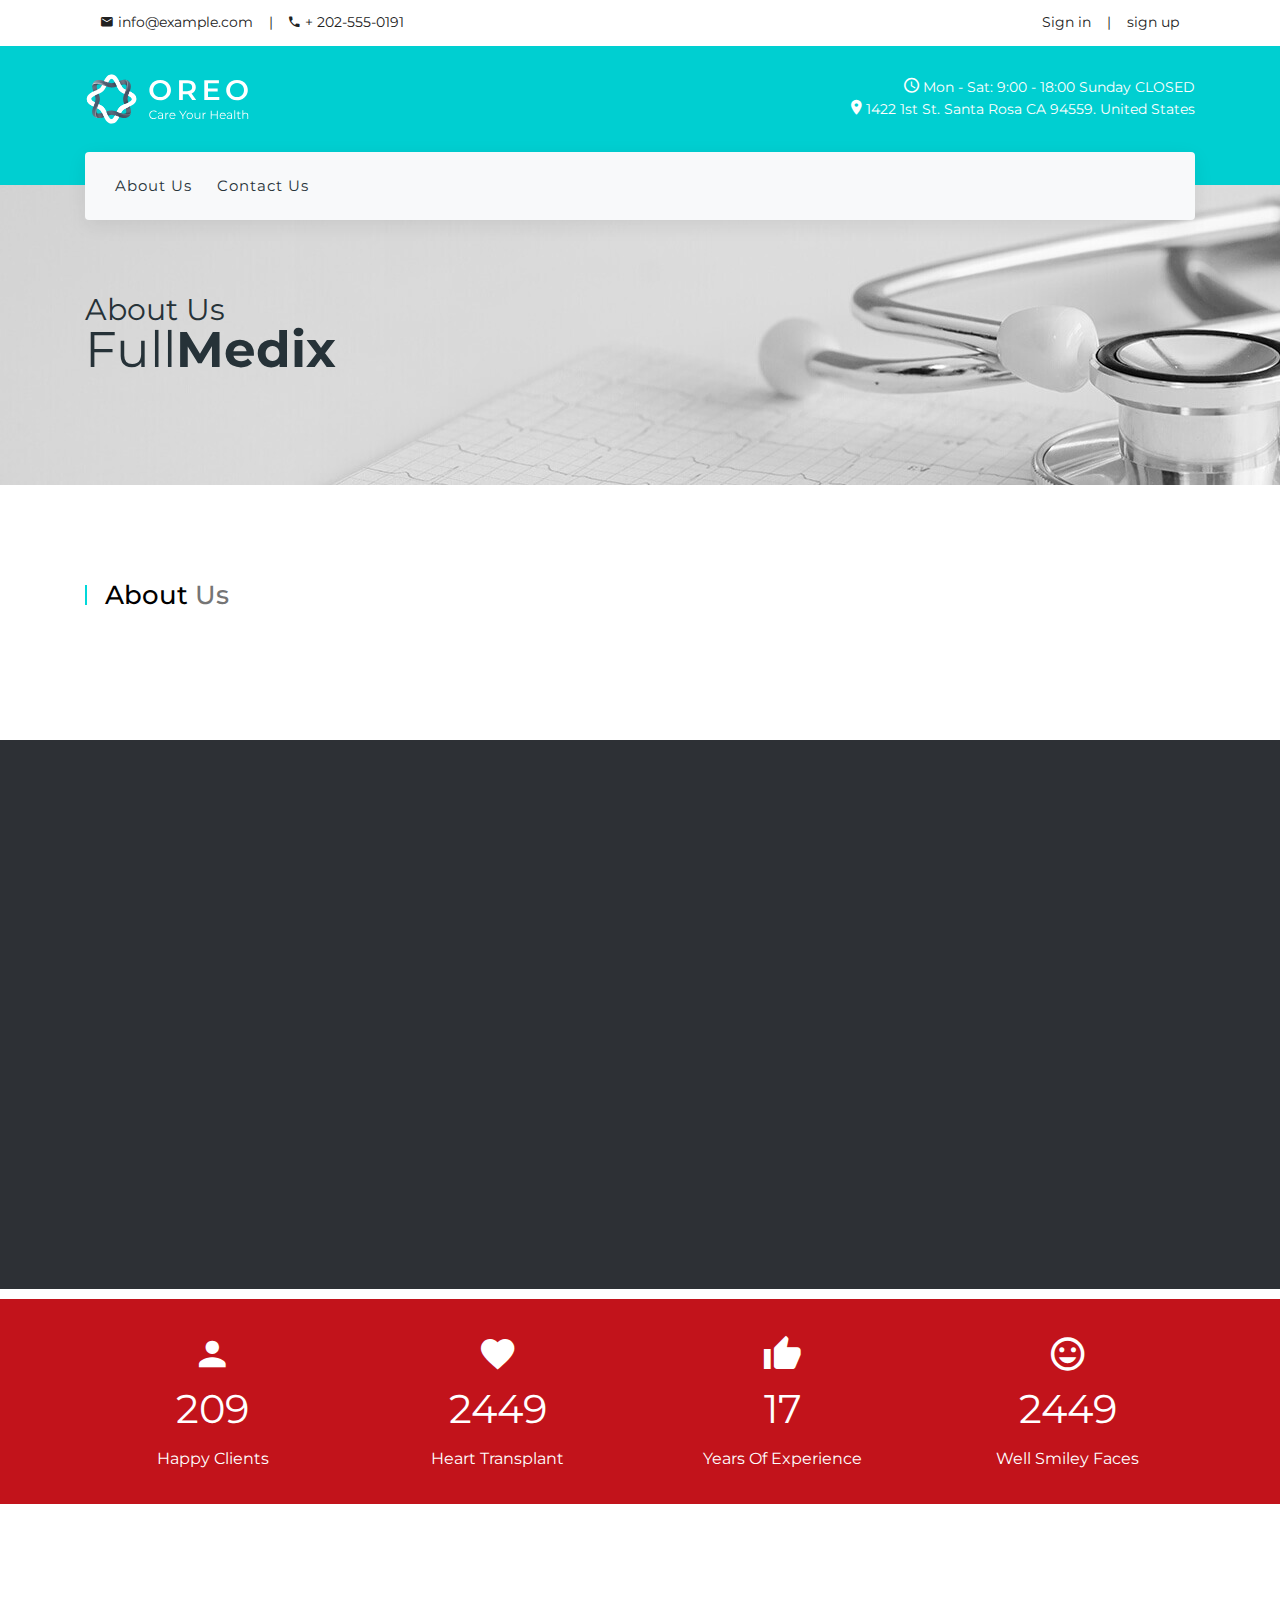
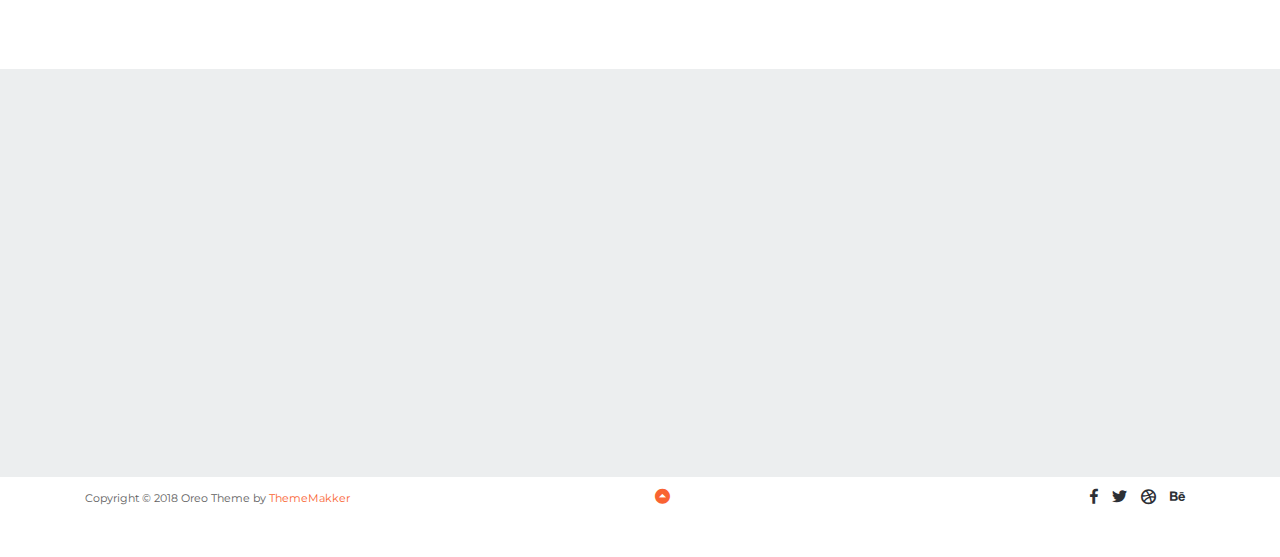
==== about/index.html @ 085fd7ec "initial commit" ====
<!doctype html>
<html class="no-js " lang="en">

<!-- Mirrored from thememakker.com/templates/oreo/hospital/front/about.html by HTTrack Website Copier/3.x [XR&CO'2014], Thu, 25 Jun 2020 07:25:25 GMT -->
<head>
    <meta charset="UTF-8">
    <meta name="viewport" content="width=device-width, initial-scale=1.0">
    <meta http-equiv="X-UA-Compatible" content="ie=edge">
    <title>:: FullMedix :: About</title>
    <link rel="icon" href="../favicon.ico">
    <!-- start linking -->
    <link rel="stylesheet" href="../assets/plugins/bootstrap/css/bootstrap.min.css">
    <link rel="stylesheet" href="../assets/plugins/aos/aos.min.css">
    <link rel="stylesheet" href="../assets/plugins/jvectormap/jquery-jvectormap-2.0.3.min.css"/>
    <link rel="stylesheet" href="../assets/css/main.css">
</head>
<body>
<div class="wrapper">
    <!-- start loading -->
    <div id="loading">
        <p>pleas wait page loading ...</p>
    </div>
    <div class="main_header">
        <section id="top-nav">
            <div class="container">
                <div class="top">
                    <div class="row">
                        <div class="col-lg-8">
                            <div class="left">
                                <ul class="list-unstyled m-b-0">
                                    <li><a href="#" class="btn btn-link"><i class="zmdi zmdi-email m-r-5"></i>info@example.com</a>
                                        <a href="#" class="btn btn-link"><i class="zmdi zmdi-phone m-r-5"></i>+
                                            202-555-0191</a>
                                    </li>
                                </ul>
                            </div>
                        </div>
                        <div class="col-lg-4">
                            <div class="text-right d-none d-lg-block">
                                <ul class="list-unstyled m-b-0">
                                    <li><a href="#" class="btn btn-link">Sign in</a> <a href="#" class="btn btn-link">sign
                                        up</a>
                                    </li>
                                </ul>
                            </div>
                        </div>
                    </div>
                </div>
            </div>
        </section>
        <header id="header">
            <div class="container">
                <div class="head">
                    <div class="row">
                        <div class="col-lg-5 col-sm-5">
                            <a href="/../hospital" class="navbar-brand"><img
                                    src="../assets/images/logo.svg"
                                    alt="logo"></a>
                        </div>
                        <div class="col-lg-7 col-sm-7">
                            <div class="text-right d-none d-md-block">
                                <p class="col-white m-b-0 p-t-5"><i class="zmdi zmdi-time"></i> Mon - Sat: 9:00 - 18:00
                                    Sunday CLOSED </p>
                                <p class="col-white m-b-0"><i class="zmdi zmdi-pin"></i> 1422 1st St. Santa Rosa CA
                                    94559.
                                    United States </p>
                            </div>
                        </div>
                    </div>
                </div>
            </div>
        </header>
        <div id="navbar" data-aos="fade-down">
            <div class="container">
                <nav class="navbar navbar-expand-lg navbar-light bg-light">
                    <button class="navbar-toggler navbar-toggler-right collapsed" type="button" data-toggle="collapse"
                            data-target="#navbarMenu" aria-expanded="false" aria-label="Toggle navigation"><span
                            class="navbar-toggler-icon"></span>
                    </button>
                    <div class="collapse navbar-collapse" id="navbarMenu">
                        <ul class="navbar-nav mr-auto">
                            <li class="nav-item"><a class="nav-link" href="about">About Us</a></li>
                         
                            <li class="nav-item"><a class="nav-link" href="../contact">Contact Us</a></li>
                           </ul>
                       
                    </div>
                </nav>
            </div>
        </div>
    </div>
    <!-- start hero -->
    <section id="hero">
        <div class="inner-banner" style="background-image:url(../assets/images/banner-about.jpg)">
            <div class="container">
                <h3 class="title">About Us<br><big>Full<strong>Medix</strong></big></h3>
            </div>
        </div>
    </section>

    <!-- Content Area -->
    <section class="main-section">

        <!-- About Us Section -->
        <div class="about-us-section">
            <div class="container">
                <div class="row">
                    <div class="section-title col-12" data-aos="fade-right">
                        <h2><span style="color: black;">About </span>Us</h2>
                        <!-- <p>Description text here...</p> -->
                    </div>
                </div>
                <!-- <div class="row justify-content-between">
                    <div class="col-md-4 col-sm-6">
                        <div class="box-img box-shadow" data-aos="fade-up">
                            <img src="../assets/images/about-page-img.jpg" alt="">
                            <span class="section-line" data-aos="fade-right"></span>
                        </div>
                    </div>
                    <div class="col-md-7 col-sm-6">
                        <div class="page-text">
                            <div class="section-top" data-aos="fade-up" data-aos-duration="4000">
                                <p><strong>Fullmedix</strong> is focused at providing high profile medical diagnostics service with unparallel global quality.</p>
                            </div>
                            <p data-aos="fade-up" data-aos-duration="4000">To provide safe, reliable and affordable medical diagnostics services that meets all applicable requirements to it’s clients with absolute commitment to continual improvement.</p>
                            <div class="mission-vision" data-aos="fade-up" data-aos-duration="4000">
                                <div class="grp-area mission">
                                    <i class="zmdi zmdi-favorite"></i>
                                    <h5>Our Mission</h5>
                                    <p>To provide diagnostic and Clinical Services comparable to best practices around the world.</p>
                                </div>
                                <div class="grp-area vision">
                                    <i class="zmdi zmdi-eye"></i>
                                    <h5>Our Vision</h5>
                                    <p>To be the most efficient and effective diagnostic firm in Africa, satisfying diverse medical needs.</p>
                                    <ul class="list-unstyled">
                                        <li>
                                            <i class="zmdi zmdi-thumb-up"></i>
                                            <p>Quality Policy.</p>
                                        </li>
                                        <li>
                                            <i class="zmdi zmdi-thumb-up"></i>
                                            <p>Certified.</p>
                                        </li>
                                    </ul>
                                </div>
                            </div>
                            <div class="opening-hours" data-aos="fade-up" data-aos-duration="4000">
                                <h6><i class="zmdi zmdi-time"></i> Opening Hours</h6>
                                <ul class="list-unstyled">
                                    <li>
                                        <label><i class="zmdi zmdi-chevron-right"></i> Saturday</label>
                                        <span>9:00 - 20:00</span>
                                    </li>
                                    <li>
                                        <label><i class="zmdi zmdi-chevron-right"></i> Sunday</label>
                                        <span>9:00 - 20:00</span>
                                    </li>
                                    <li>
                                        <label><i class="zmdi zmdi-chevron-right"></i> Monday - Friday</label>
                                        <span>9:00 - 20:00</span>
                                    </li>
                                </ul>
                            </div>
                        </div>
                    </div>
                </div> -->
            </div>
        </div>
        <!-- About Us Section -->

        <!-- Why choose us -->
        <div class="what-we-do">
            <div class="container">
                <div class="row">
                    <div class="section-title col-12" data-aos="fade-right">
                        <h2><span>Why </span>Choose Us</h2>
                        <!-- <p>Description text here...</p> -->
                    </div>
                </div>
                <div class="row">
                    <div class="col-md-4 col-sm-6">
                        <div class="what-we-box" data-aos="fade-right" data-aos-duration="5000">
                            <i class="zmdi zmdi-account-add"></i>
                            <h6>Qualified Experts</h6>
                            <p>We have a team of certified and qualitifed experts </p>
                        </div>
                    </div>
                    <div class="col-md-4 col-sm-6">
                        <div class="what-we-box" data-aos="fade-right" data-aos-duration="5000">
                            <i class="zmdi zmdi-collection-add"></i>
                            <h6>Blood Bank</h6>
                            <p>we offer blood bank services with best preservation and practices</p>
                        </div>
                    </div>
                    <div class="col-md-4 col-sm-6">
                        <div class="what-we-box" data-aos="fade-right" data-aos-duration="5000">
                            <i class="zmdi zmdi-hospital-alt"></i>
                            <h6>Modren Clinic</h6>
                            <p>well equipped clinic, with morden tools</p>
                        </div>
                    </div>
                    <div class="col-md-4 col-sm-6">
                        <div class="what-we-box" data-aos="fade-right" data-aos-duration="5000">
                            <i class="zmdi zmdi-thumb-up"></i>
                            <h6>Emergency</h6>
                            <p>We are superb in response to emergency cases</p>
                        </div>
                    </div>
                    <div class="col-md-4 col-sm-6">
                        <div class="what-we-box" data-aos="fade-right" data-aos-duration="5000">
                            <i class="zmdi zmdi-headset-mic"></i>
                            <h6>24x7 Service</h6>
                            <p>Our customer service unit is alsways available to respond to queries and guide through the neccessary processes.</p>
                        </div>
                    </div>
                    <div class="col-md-4 col-sm-6">
                        <div class="what-we-box" data-aos="fade-right" data-aos-duration="5000">
                            <i class="zmdi zmdi-shield-check"></i>
                            <h6>Health Care</h6>
                            <p>We strive for excellence, there by we give exceptional health care service</p>
                        </div>
                    </div>
                </div>
            </div>
        </div>
        <!-- Why choose us -->

        <!-- Fun Fact -->
        <div class="fun-fact">
            <div class="container">
                <div class="row">
                    <div class="col-lg-3 col-md-6 col-sm-6">
                        <div class="fun-fact-box text-center">
                            <i class="zmdi zmdi-account"></i>
                            <span class="counter timer" data-from="0" data-to="652" data-speed="2500" data-fresh-interval="700">652</span>
                            <p>Happy Clients</p>
                        </div>
                    </div>
                    <div class="col-lg-3 col-md-6 col-sm-6">
                        <div class="fun-fact-box text-center">
                            <i class="zmdi zmdi-favorite"></i>
                            <span class="counter timer" data-from="0" data-to="7652" data-speed="2500" data-fresh-interval="700">7652</span>
                            <p>Heart Transplant</p>
                        </div>
                    </div>
                    <div class="col-lg-3 col-md-6 col-sm-6">
                        <div class="fun-fact-box text-center">
                            <i class="zmdi zmdi-thumb-up"></i>
                            <span class="counter timer" data-from="0" data-to="52" data-speed="2500" data-fresh-interval="700">52</span>
                            <p>Years Of Experience</p>
                        </div>
                    </div>
                    <div class="col-lg-3 col-md-6 col-sm-6">
                        <div class="fun-fact-box text-center">
                            <i class="zmdi zmdi-mood"></i>
                            <span class="counter timer" data-from="0" data-to="7652" data-speed="2500" data-fresh-interval="700">7652</span>
                            <p>Well Smiley Faces</p>
                        </div>
                    </div>
                </div>
            </div>
        </div>
        <!-- Fun Fact -->

        <!-- Our Location -->
       
        <!-- Our Location -->

        <!-- Our Team -->
        <div class="our-team about-team">
            <div class="container">
                <!-- <div class="row justify-content-between">
                    <div class="section-title left col-lg-4" data-aos="fade-right">
                        <h2><span>Meet </span>Our Team</h2>
                        <p>Description text here...</p>
                    </div>
                    <div class="section-title right col-lg-8" data-aos="fade-left">
                        <p><span class="color-212121">Oreo Hospital</span> The wise man therefore always holds in these
                            matters to this principle of selection: he rejects pleasures to secure.</p>
                    </div>
                </div> -->
                <div class="row">
                    <!-- <div class="col-lg-3 col-md-6 col-sm-12">
                        <div class="team-box text-center" data-aos="flip-left" data-aos-easing="ease-out-cubic" data-aos-duration="5000">
                            <div class="doctor-pic"><img src="assets/images/team-member-01.png" alt="Dr. John"></div>
                            <div class="doctor-info">
                                <h4>Dr. John <span>Dentist</span></h4>
                                <ul class="clearfix">
                                    <li><a href="javascript:void(0);"><i class="zmdi zmdi-facebook"></i></a></li>
                                    <li><a href="javascript:void(0);"><i class="zmdi zmdi-twitter"></i></a></li>
                                    <li><a href="javascript:void(0);"><i class="zmdi zmdi-instagram"></i></a></li>
                                </ul>
                                <a class="btn btn-simple btn-primary btn-round" href="javascript:void(0);">View More</a>
                            </div>
                        </div>
                    </div> -->
                    <!-- <div class="col-lg-3 col-md-6 col-sm-12">
                        <div class="team-box text-center" data-aos="flip-left" data-aos-easing="ease-out-cubic" data-aos-duration="4000">
                            <div class="doctor-pic"><img src="assets/images/team-member-02.png" alt="Dr. Amelia"></div>
                            <div class="doctor-info">
                                <h4>Dr. Amelia <span>Gynecologist</span></h4>
                                <ul class="clearfix">
                                    <li><a href="javascript:void(0);"><i class="zmdi zmdi-twitter"></i></a></li>
                                    <li><a href="javascript:void(0);"><i class="zmdi zmdi-instagram"></i></a></li>
                                </ul>
                                <a class="btn btn-simple btn-primary btn-round" href="javascript:void(0);">View More</a>
                            </div>
                        </div>
                    </div> -->
                    <!-- <div class="col-lg-3 col-md-6 col-sm-12">
                        <div class="team-box text-center" data-aos="flip-left" data-aos-easing="ease-out-cubic" data-aos-duration="5000">
                            <div class="doctor-pic"><img src="assets/images/team-member-03.png" alt="Dr. Jack"></div>
                            <div class="doctor-info">
                                <h4>Dr. Jack <span>Audiology</span></h4>
                                <ul class="clearfix">
                                    <li><a href="javascript:void(0);"><i class="zmdi zmdi-facebook"></i></a></li>
                                    <li><a href="javascript:void(0);"><i class="zmdi zmdi-twitter"></i></a></li>
                                    <li><a href="javascript:void(0);"><i class="zmdi zmdi-instagram"></i></a></li>
                                    <li><a href="javascript:void(0);"><i class="zmdi zmdi-google-plus"></i></a></li>
                                </ul>
                                <a class="btn btn-simple btn-primary btn-round" href="javascript:void(0);">View More</a>
                            </div>
                        </div>
                    </div> -->
                    <!-- <div class="col-lg-3 col-md-6 col-sm-12">
                        <div class="team-box text-center" data-aos="flip-left" data-aos-easing="ease-out-cubic" data-aos-duration="3000">
                            <div class="doctor-pic"><img src="assets/images/team-member-04.png" alt="Dr. Charlie"></div>
                            <div class="doctor-info">
                                <h4>Dr. Charlie<span>Dentist</span></h4>
                                <ul class="clearfix">
                                    <li><a href="javascript:void(0);"><i class="zmdi zmdi-facebook"></i></a></li>
                                    <li><a href="javascript:void(0);"><i class="zmdi zmdi-twitter"></i></a></li>
                                    <li><a href="javascript:void(0);"><i class="zmdi zmdi-instagram"></i></a></li>
                                </ul>
                                <a class="btn btn-simple btn-primary btn-round" href="javascript:void(0);">View More</a>
                            </div>
                        </div>
                    </div> -->
                </div>
            </div>
        </div>
        <!-- Our Team -->

    </section>

    <!-- start footer -->
    <footer id="footer">
        <div class="container">
            <div class="row">
                <div class="col-lg-12">
                    <div class="form" data-aos="fade-up" data-aos-duration="3000">
                        <div class="row">
                            <div class="col-lg-4 col-md-4">
                                <div class="form-group m-b-0">
                                    <input type="text" value="" placeholder="your name" class="form-control">
                                </div>
                            </div>
                            <div class="col-lg-4 col-md-4">
                                <div class="form-group m-b-0">
                                    <input type="text" value="" placeholder="your email" class="form-control">
                                </div>
                            </div>
                            <div class="col-lg-4 col-md-4">
                                <button class="btn btn-primary btn-round btn-block margin-0">Submit</button>
                            </div>
                        </div>
                    </div>
                </div>
            </div>
            <div class="row" data-aos="fade-up">
                <div class="col-lg-4 col-md-12">
                    <div class="fcard about">
                        <h5 class="title">About Hospitals</h5>
                        <p>Bringing value to modern medicine in clinical diagnosis of human related diseases which is the primary and most effective source of healthcare delivery.</p>
                    </div>
                </div>
                <div class="col-lg-4 col-md-6">
                    <div class="fcard links">
                        <h5 class="title">Usefull Links</h5>
                        <div class="row">
                            <div class="col-6">
                                <ul class="list-unstyled">
                                    <li><a href="about.html">About Us</a></li>
                                    <li><a href="javascript:void(0);">Consultants</a></li>
                                    <li><a href="javascript:void(0);">Working Hours</a></li>
                                    <li><a href="javascript:void(0);">Procedures</a></li>
                                    <li><a href="javascript:void(0);">Special Offers</a></li>
                                </ul>
                            </div>
                            <div class="col-6">
                                <ul class="list-unstyled">
                                    <li><a href="javascript:void(0);">Services</a></li>
                                    <li><a href="javascript:void(0);">Healthy Foods</a></li>
                                    <li><a href="javascript:void(0);">Appointments</a></li>
                                    <li><a href="javascript:void(0);">Latest News</a></li>
                                    <li><a href="javascript:void(0);">Certificates</a></li>
                                </ul>
                            </div>
                        </div>
                    </div>
                </div>
                <div class="col-lg-4 col-md-6">
                    <div class="fcard contact links">
                        <h5 class="title">Contact Details</h5>
                        <ul class="list-unstyled">
                            <li><i class="zmdi zmdi-pin"></i>Park Drive, Varick Str NY 10012, USA</li>
                            <li><i class="zmdi zmdi-email"></i><a href="mailto:support@fullmedix.com">support@fullmedix.com</a>
                                </li>
                                <li><i class="zmdi zmdi-email"></i><a href="mailto:nfo@fullmedix.com"></a>info@fullmedix.com
                                </li>
                                
                            <li><i class="zmdi zmdi-phone"></i>(123) 0200 12345 & 7890</li>
                            <li><i class="zmdi zmdi-time"></i>Mon-Friday: 9am to 18pm</li>
                            <li><i class="zmdi zmdi-time"></i>Sat-Sunday: 10am to 16pm</li>
                        </ul>
                    </div>
                </div>
            </div>
        </div>
        <div class="copyright">
            <div class="container">
                <div class="row">
                    <div class="col-lg-6 col-md-6">
                        <small>Copyright &copy; 2018 Oreo Theme by <a href="http://thememakker.com/" target="_blank">ThemeMakker</a>
                        </small>
                    </div>
                    <div class="col-lg-2 col-md-2">
                        <div class="up"><a href="#header"><i class="zmdi zmdi-caret-up-circle"></i></a></div>
                    </div>
                    <div class="col-lg-4 col-md-4">
                        <div class="social float-md-right"><a href="#"><i class="zmdi zmdi-facebook m-r-10"></i></a> <a
                                href="#"><i class="zmdi zmdi-twitter m-r-10"></i></a> <a href="#"><i
                                class="zmdi zmdi-dribbble m-r-10"></i></a> <a href="#"><i
                                class="zmdi zmdi-behance m-r-10"></i></a></div>
                    </div>
                </div>
            </div>
        </div>
    </footer>
</div>
<!-- start screpting -->
<script src="../assets/bundles/libscripts.bundle.js"></script>

<script src="../assets/bundles/jvectormap.bundle.js"></script> <!-- JVectorMap Plugin Js -->

<script src="../assets/js/app.js"></script><!-- my js -->
<script src="../assets/js/countto.js"></script>
<script src="../assets/js/jvectormap.js"></script>
</body>

<!-- Mirrored from thememakker.com/templates/oreo/hospital/front/about.html by HTTrack Website Copier/3.x [XR&CO'2014], Thu, 25 Jun 2020 07:25:29 GMT -->
</html>
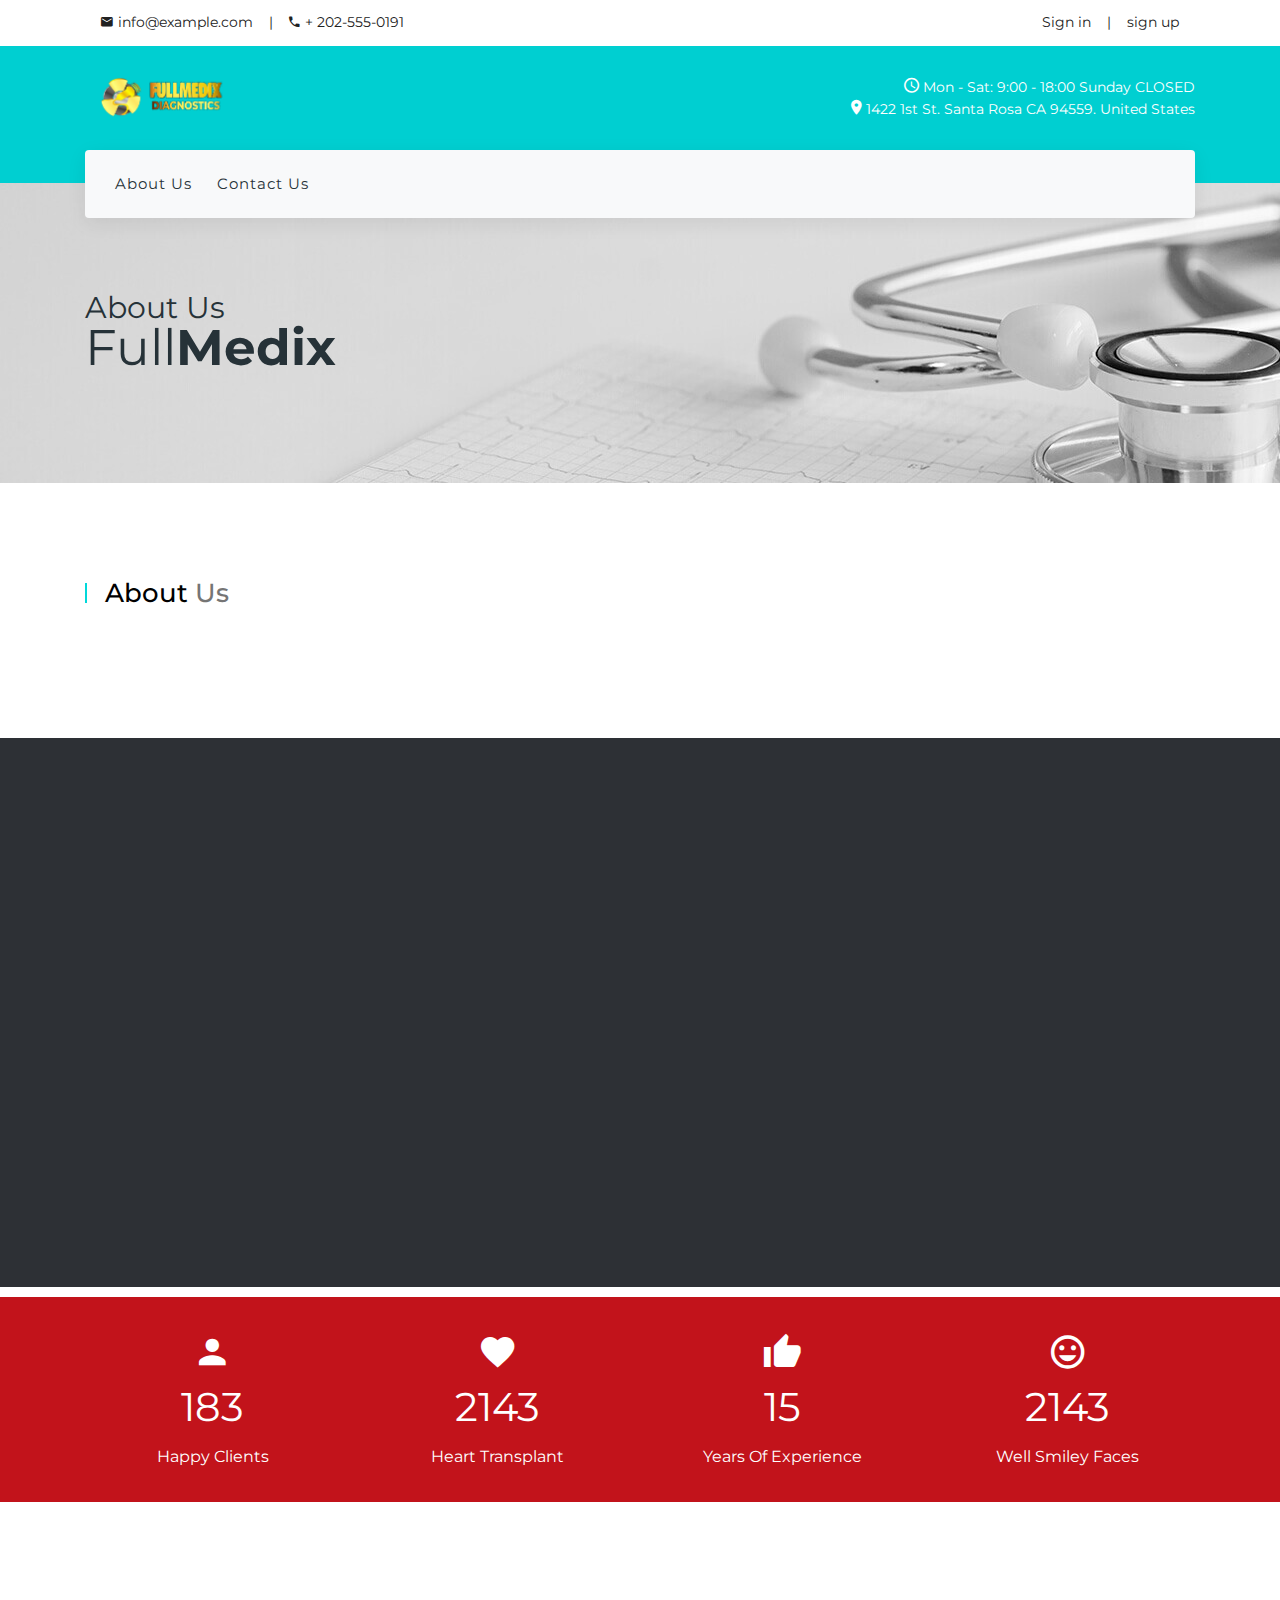
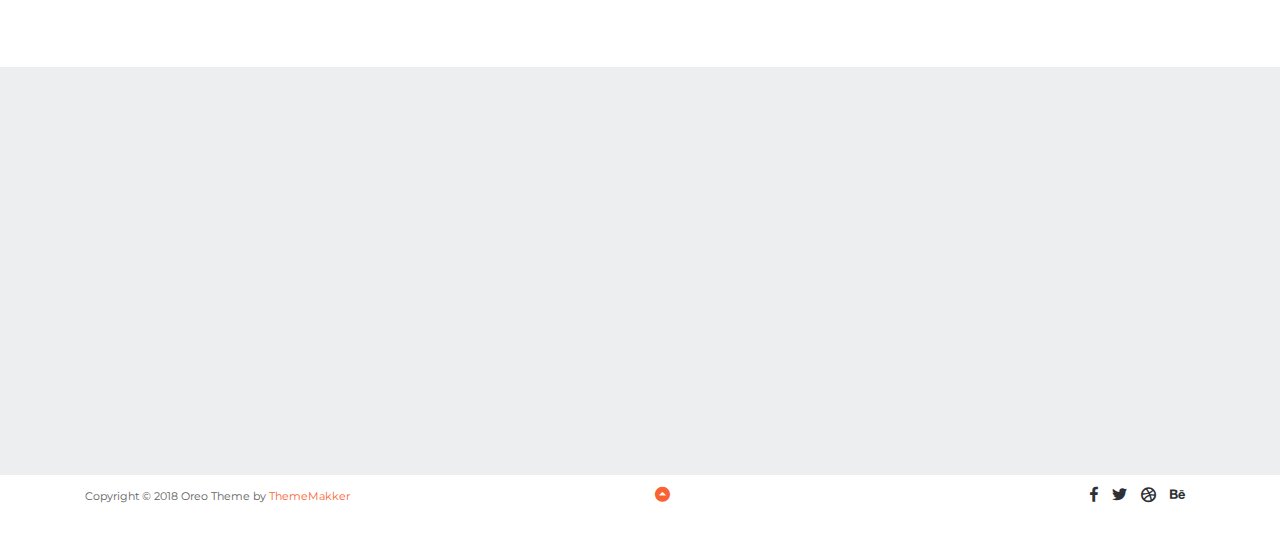
==== commit 368c60f4: "added the logo" ====
--- a/about/index.html
+++ b/about/index.html
@@ -54,7 +54,7 @@
                     <div class="row">
                         <div class="col-lg-5 col-sm-5">
                             <a href="/../hospital" class="navbar-brand"><img
-                                    src="../assets/images/logo.svg"
+                                    src="../assets/images/thelogo.png"
                                     alt="logo"></a>
                         </div>
                         <div class="col-lg-7 col-sm-7">
